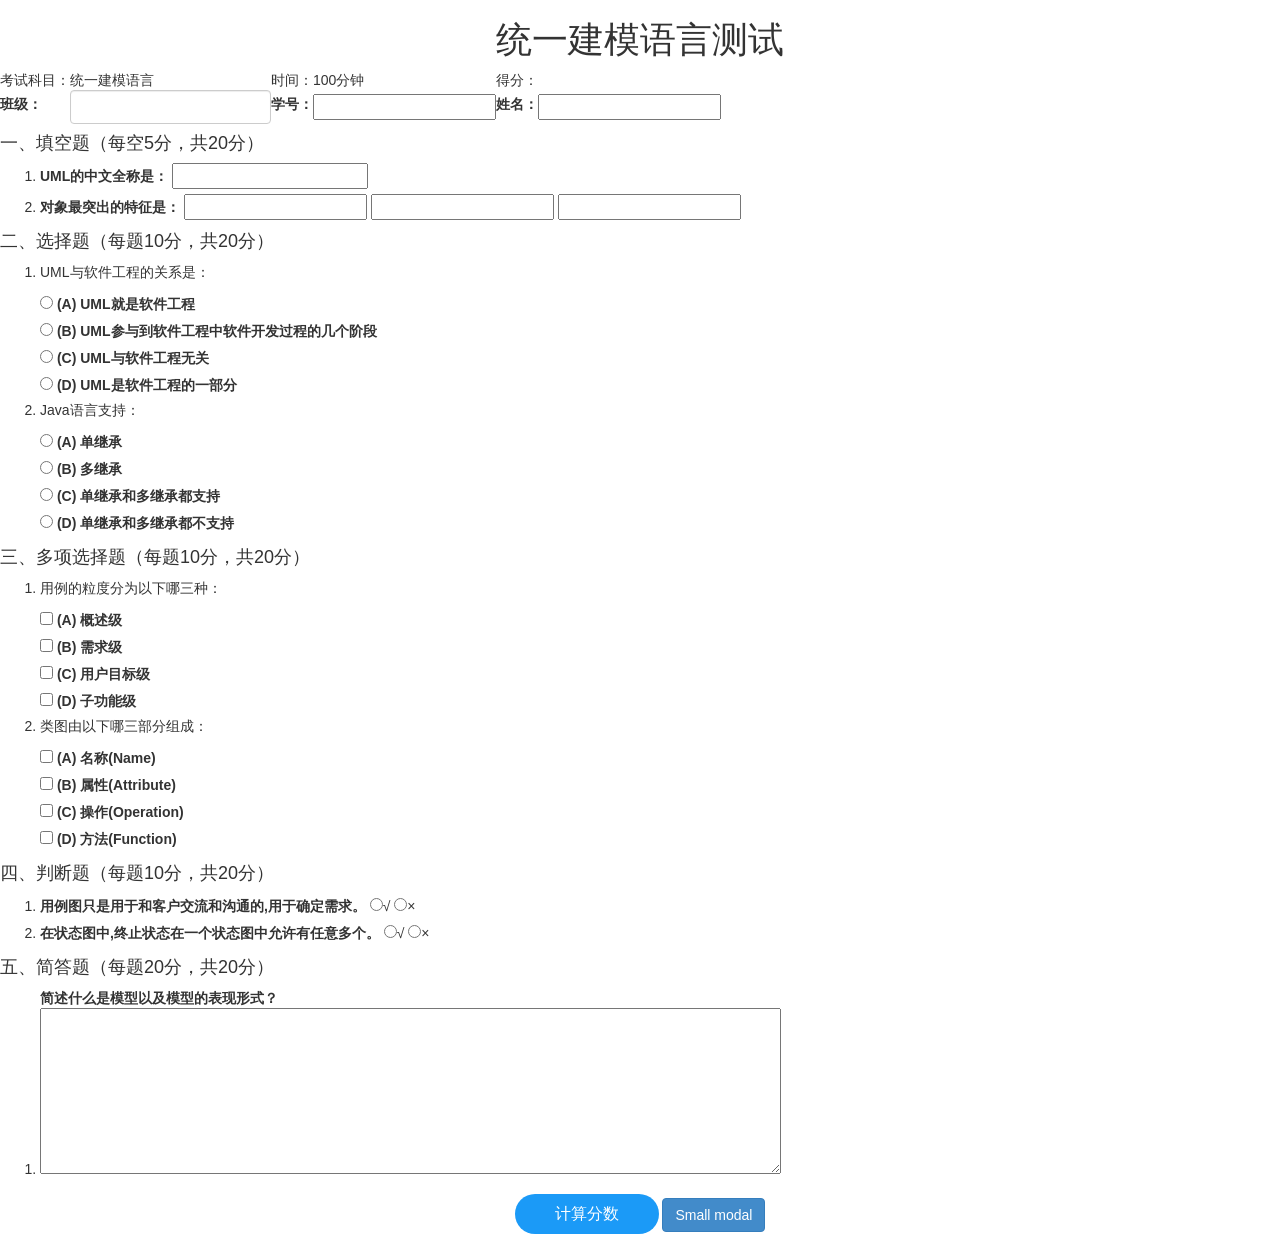
==== index.html @ acd31562 "use /js/model/ to refactor file" ====
<!DOCTYPE html>
<html lang="en">
<head>
  <meta charset="UTF-8">
  <title>UML建模测试</title>
  <script type="text/javascript" src="./dist/js/bootstrap.min.js"></script>
  <script type="text/javascript" src="./lib/lodash/lodash.js"></script>
  <script type="text/javascript" src="./js/model/topic.js"></script>
  <script type="text/javascript" src="./js/model/answer-factory.js"></script>
  <script type="text/javascript" src="./js/model/completion-topic.js"></script>
  <script type="text/javascript" src="./js/model/mcq-topic.js"></script>
  <script type="text/javascript" src="./js/model/radio-topic.js"></script>
  <script type="text/javascript" src="./js/main.js"></script>

  <link href="./dist/css/bootstrap.min.css" rel="stylesheet">
  <link href="button.css" rel="stylesheet">
</head>

<body>

  <div class="modal fade bs-example-modal-lg" tabindex="-1" role="dialog" aria-labelledby="myLargeModalLabel" aria-hidden="true">
    <div class="modal-dialog modal-lg">
      <div class="modal-content">
        ...
      </div>
    </div>
  </div>

  <form name="form" id="form" method="post" autocomplete="off">
    <header>
      <h1 class="text-center">统一建模语言测试</h1>
      <table>
        <tr>
          <td>考试科目：</td>
          <td>统一建模语言</td>
          <td>时间：</td>
          <td>100分钟</td>
          <td>得分：<span id="totalScore"></span></td>
          <td></td>
        </tr>
        <tr>
          <td><label for="student_class">班级：</label></td>
          <td><input class="form-control" type="text" id="student_class" name="student_class"></td>
          <td><label for="student_number">学号：</label></td>
          <td><input type="text" id="student_number" name="student_number"></td>
          <td><label for="student_name">姓名：</label></td>
          <td><input type="text" id="student_name" name="student_name"></td>
        </tr>
      </table>
    </header>

    <session>
      <header>
        <h4>一、填空题（每空5分，共20分）</h4>
      </header>
      <ol>
        <li>
          <label>
            UML的中文全称是：
            <input type="text" id="completion_1_0" name="completion_1_0">
          </label>
        </li>
        <li>
          <label for="completion_2_0">对象最突出的特征是：</label>
          <input type="text" id="completion_2_0" name="completion_2_0">
          <input type="text" id="completion_2_1" name="completion_2_1">
          <input type="text" id="completion_2_2" name="completion_2_2">
        </li>
      </ol>
    </session>

    <section>
      <header>
        <h4>二、选择题（每题10分，共20分）</h4>
      </header>
      <ol>
        <li>
          <p>UML与软件工程的关系是：</p>
          <label>
            <input type="radio" id="choice_1_0" name="choice_1" value="A">
            (A)&nbsp;UML就是软件工程
          </label><br>
          <label>
            <input type="radio" id="choice_1_1" name="choice_1" value="B">
            (B)&nbsp;UML参与到软件工程中软件开发过程的几个阶段
          </label><br>
          <label>
            <input type="radio" id="choice_1_2" name="choice_1" value="C">
            (C)&nbsp;UML与软件工程无关
          </label><br>
          <label>
            <input type="radio" id="choice_1_3" name="choice_1" value="D">
            (D)&nbsp;UML是软件工程的一部分
          </label>
        </li>
        <li>
          <p>Java语言支持：</p>
          <label>
            <input type="radio" id="choice_2_0" name="choice_2" value="A">
            (A)&nbsp;单继承
          </label><br>
          <label>
            <input type="radio" id="choice_2_1" name="choice_2" value="B">
            (B)&nbsp;多继承
          </label><br>
          <label>
            <input type="radio" id="choice_2_2" name="choice_2" value="C">
            (C)&nbsp;单继承和多继承都支持
          </label><br>
          <label>
            <input type="radio" id="choice_2_3" name="choice_2" value="D">
            (D)&nbsp;单继承和多继承都不支持
          </label>
        </li>
      </ol>
    </section>

    <section>
      <header>
        <h4>三、多项选择题（每题10分，共20分）</h4>
      </header>
      <ol>
        <li>
          <p>用例的粒度分为以下哪三种：</p>
          <label>
            <input type="checkbox" id="mcq_1_0" name="mcq_1" value="A">
            (A)&nbsp;概述级
          </label><br>
          <label>
            <input type="checkbox" id="mcq_1_1" name="mcq_1" value="B">
            (B)&nbsp;需求级
          </label><br>
          <label>
            <input type="checkbox" id="mcq_1_2" name="mcq_1" value="C">
            (C)&nbsp;用户目标级
          </label><br>
          <label>
            <input type="checkbox" id="mcq_1_3" name="mcq_1" value="D">
            (D)&nbsp;子功能级
          </label>
        </li>
        <li>
          <p>类图由以下哪三部分组成：</p>
          <label>
            <input type="checkbox" id="mcq_2_0" name="mcq_2" value="A">
            (A)&nbsp;名称(Name)
          </label><br>
          <label>
            <input type="checkbox" id="mcq_2_1" name="mcq_2" value="B">
            (B)&nbsp;属性(Attribute)
          </label><br>
          <label>
            <input type="checkbox" id="mcq_2_2" name="mcq_2" value="C">
            (C)&nbsp;操作(Operation)
          </label><br>
          <label>
            <input type="checkbox" id="mcq_2_3" name="mcq_2" value="D">
            (D)&nbsp;方法(Function)
          </label>
        </li>
      </ol>
    </section>

    <section>
      <header>
        <h4>四、判断题（每题10分，共20分）</h4>
      </header>
      <ol>
        <li>
          <label>
            用例图只是用于和客户交流和沟通的,用于确定需求。
          </label>
          <input type="radio" id="true_false_1_0" name="true_false_1" value="V">√
          <input type="radio" id="true_false_1_1" name="true_false_1" value="X">×
        </li>
        <li>
          <label>
            在状态图中,终止状态在一个状态图中允许有任意多个。
          </label>
          <input type="radio" id="true_false_2_0" name="true_false_2" value="V">√
          <input type="radio" id="true_false_2_1" name="true_false_2" value="X">×
        </li>
      </ol>
    </section>

    <section>
      <header>
        <h4>五、简答题（每题20分，共20分）</h4>
      </header>
      <ol>
        <li>
          <label>
            简述什么是模型以及模型的表现形式？<br>
            <textarea id="short_answer_1_0" name="short_answer_1" rows="8" cols="80"></textarea>
          </label>
        </li>
      </ol>
    </section>

    <footer class="text-center">
        <input class="button button-pill button-primary" data-toggle="modal" data-target=".bs-example-modal-sm" type="submit" value="计算分数" onclick="return printScore();">

        <button type="button" class="btn btn-primary" data-toggle="modal" data-target=".bs-example-modal-sm">Small modal</button>

        <div class="modal fade bs-example-modal-sm" tabindex="-1" role="dialog" aria-labelledby="mySmallModalLabel" aria-hidden="true">
          <div class="modal-dialog modal-sm">
            <div class="modal-content">
              ...
            </div>
          </div>
        </div>

    </footer>
  </form>
</body>
</html>
---- button.css ----
.button {
  color: #666;
  background-color: #EEE;
  border-color: #EEE;
  font-weight: 300;
  font-size: 16px;
  font-family: "Helvetica Neue Light", "Helvetica Neue", Helvetica, Arial, "Lucida Grande", sans-serif;
  text-decoration: none;
  text-align: center;
  line-height: 40px;
  height: 40px;
  padding: 0 40px;
  margin: 0;
  display: inline-block;
  appearance: none;
  cursor: pointer;
  border: none;
  -webkit-box-sizing: border-box;
  -moz-box-sizing: border-box;
  box-sizing: border-box;
  -webkit-transition-property: all;
  transition-property: all;
  -webkit-transition-duration: .3s;
  transition-duration: .3s;}

.button-pill {
  border-radius: 200px; }

.button-primary,
.button-primary-flat {
  background-color: #1B9AF7;
  border-color: #1B9AF7;
  color: #FFF; }
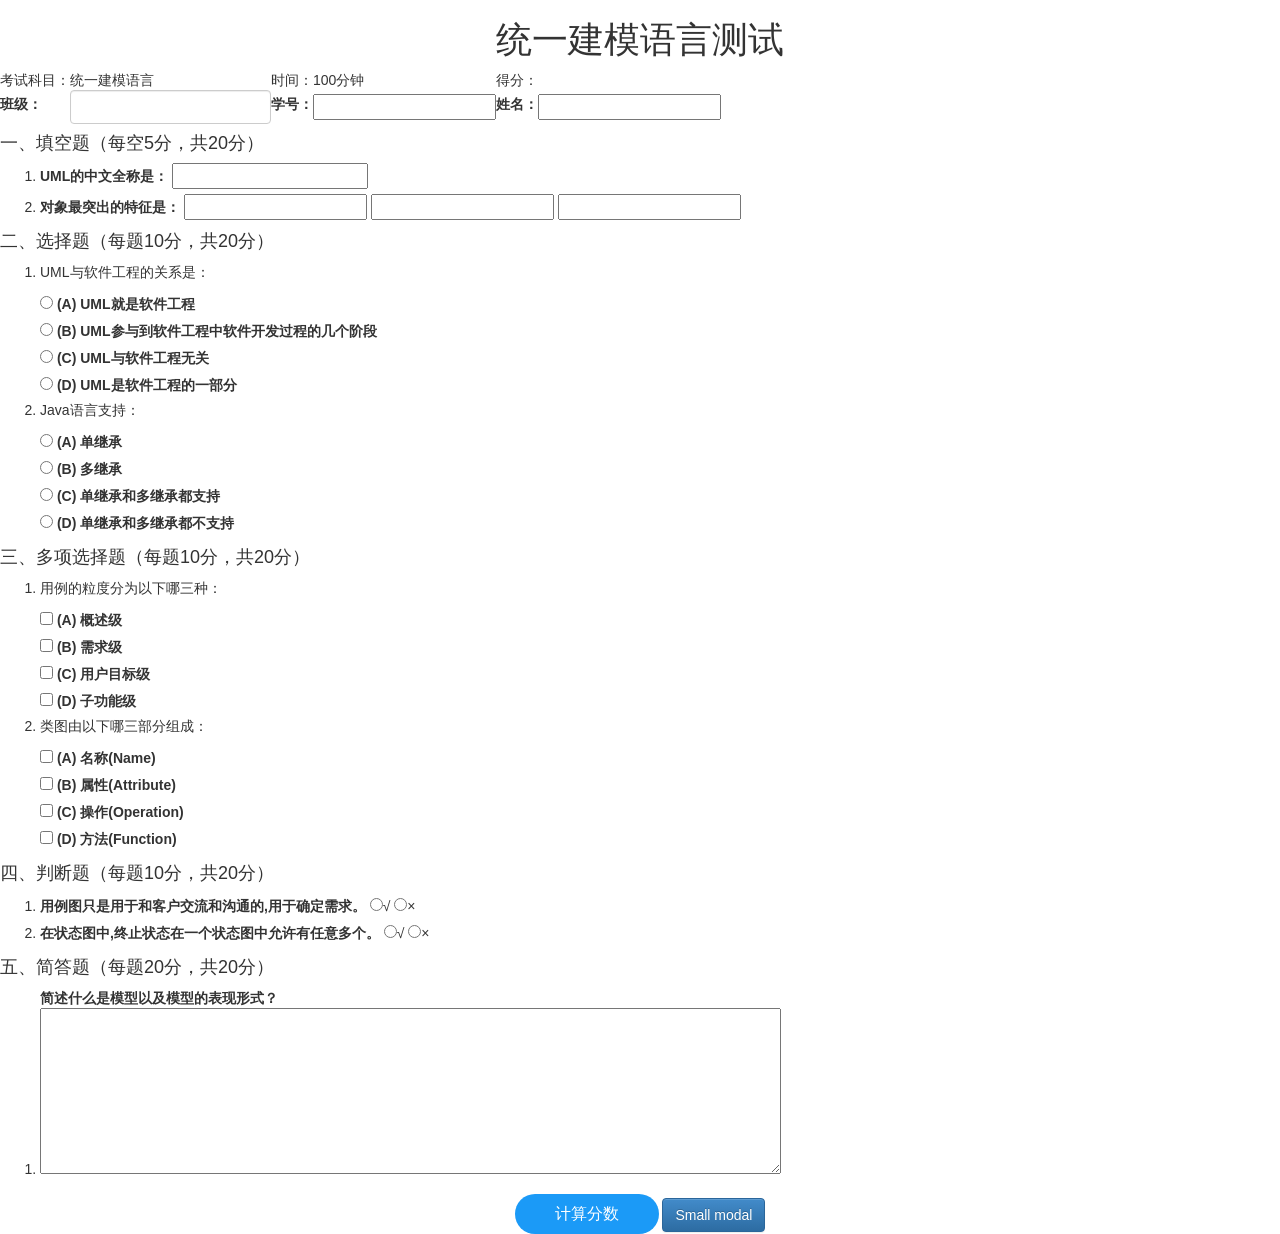
==== commit 02d0b477: "rename bootstrap from dist" ====
--- a/index.html
+++ b/index.html
@@ -3,7 +3,7 @@
 <head>
   <meta charset="UTF-8">
   <title>UML建模测试</title>
-  <script type="text/javascript" src="./dist/js/bootstrap.min.js"></script>
+  <script type="text/javascript" src="./lib/bootstrap/js/bootstrap.min.js"></script>
   <script type="text/javascript" src="./lib/lodash/lodash.js"></script>
   <script type="text/javascript" src="./js/model/topic.js"></script>
   <script type="text/javascript" src="./js/model/answer-factory.js"></script>
@@ -12,7 +12,8 @@
   <script type="text/javascript" src="./js/model/radio-topic.js"></script>
   <script type="text/javascript" src="./js/main.js"></script>
 
-  <link href="./dist/css/bootstrap.min.css" rel="stylesheet">
+  <link href="./lib/bootstrap/css/bootstrap.min.css" rel="stylesheet">
+  <link href="./lib/bootstrap/css/bootstrap-theme.min.css" rel="stylesheet">
   <link href="button.css" rel="stylesheet">
 </head>
 
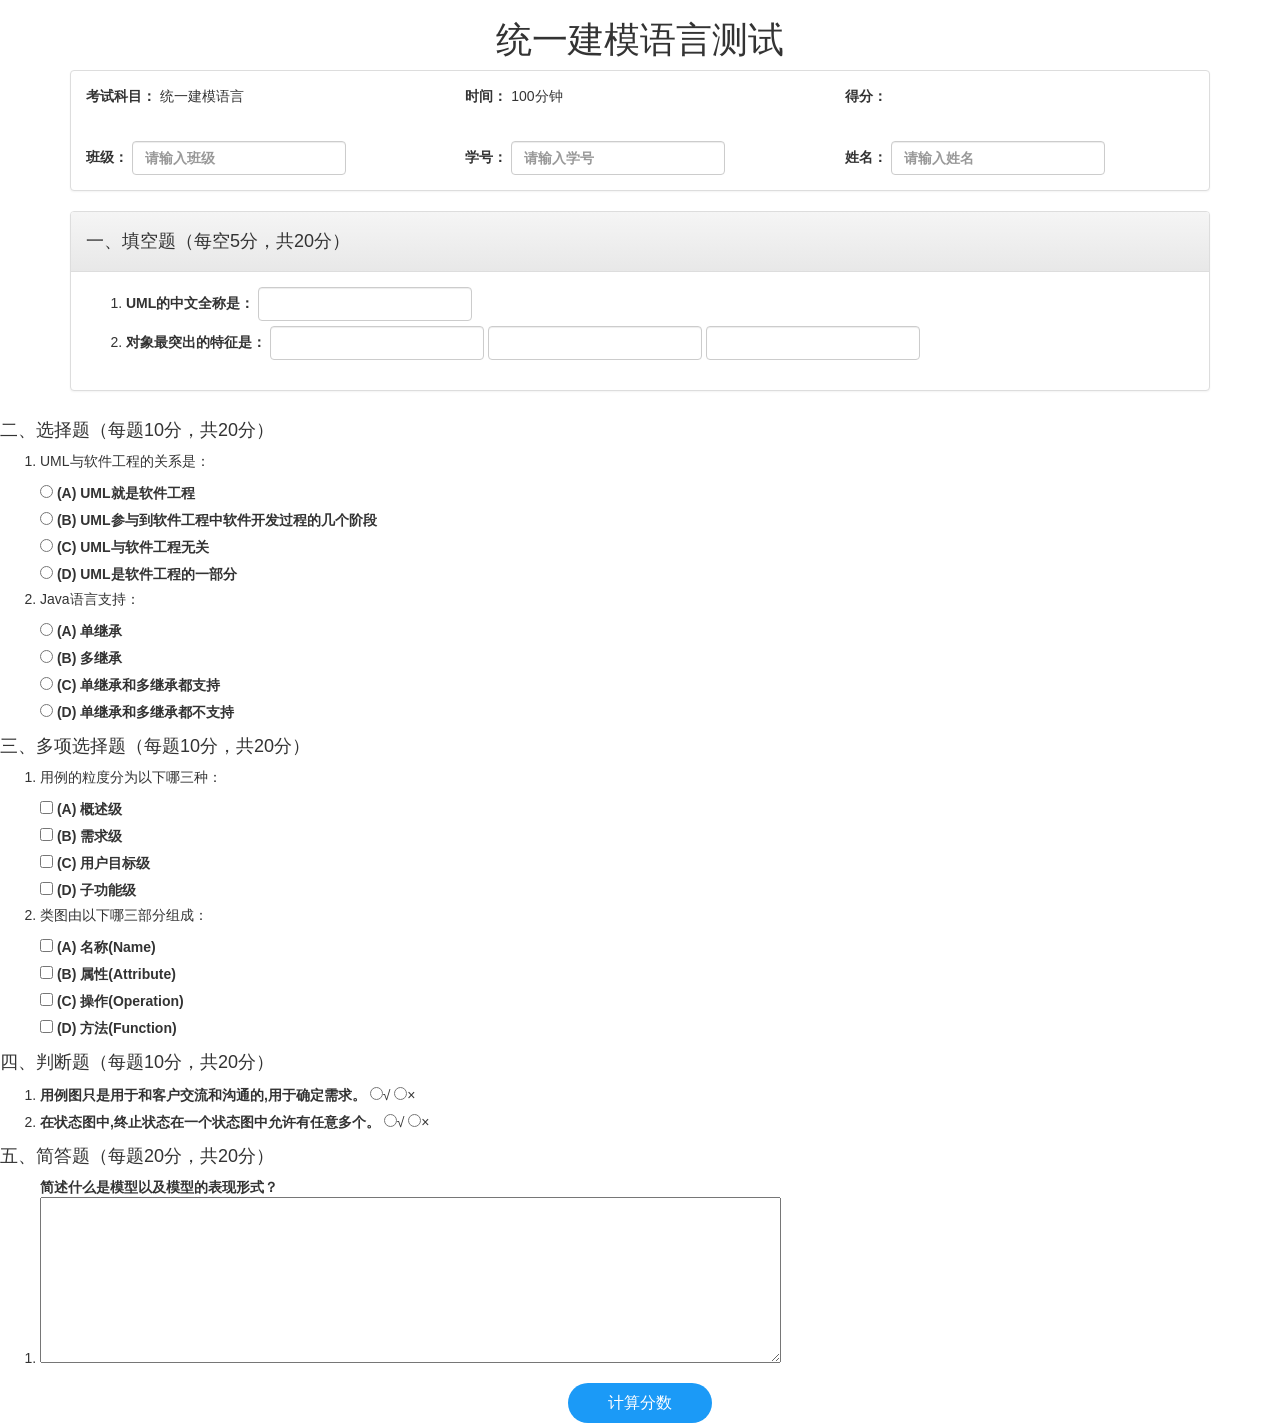
==== commit 7600b193: "use span to format code" ====
--- a/index.html
+++ b/index.html
@@ -1,5 +1,5 @@
 <!DOCTYPE html>
-<html lang="en">
+<html lang="zh-CN">
 <head>
   <meta charset="UTF-8">
   <title>UML建模测试</title>
@@ -12,63 +12,94 @@
   <script type="text/javascript" src="./js/model/radio-topic.js"></script>
   <script type="text/javascript" src="./js/main.js"></script>
 
-  <link href="./lib/bootstrap/css/bootstrap.min.css" rel="stylesheet">
+  <link href="./lib/bootstrap/css/bootstrap.css" rel="stylesheet">
   <link href="./lib/bootstrap/css/bootstrap-theme.min.css" rel="stylesheet">
-  <link href="button.css" rel="stylesheet">
+  <link href="./css/button.css" rel="stylesheet">
 </head>
 
 <body>
 
-  <div class="modal fade bs-example-modal-lg" tabindex="-1" role="dialog" aria-labelledby="myLargeModalLabel" aria-hidden="true">
-    <div class="modal-dialog modal-lg">
-      <div class="modal-content">
-        ...
+
+  <form name="form" id="form" method="post" autocomplete="off">
+    <div class="container">
+      <div class="row text-center">
+          <h1>统一建模语言测试</h1>
+      </div>
+
+      <div class="panel panel-default">
+        <div class="panel-body">
+          <div class="row">
+            <div class="col-md-4">
+              <label class="control-label">
+                考试科目：
+              </label>
+              统一建模语言
+            </div>
+            <div class="col-md-4">
+              <label class="control-label">
+                时间：
+              </label>
+              100分钟
+            </div>
+            <div id="totalScore_formGroup" class="col-md-4">
+              <label class="control-label">
+                得分：
+              </label>
+              <span id="totalScore" class="text-danger"></span>
+            </div>
+          </div>
+        </div>
+
+        <div class="panel-body">
+          <div class="row form-inline">
+
+            <div class="col-md-4">
+              <label class="control-label">
+                班级：
+              <input class="form-control" placeholder="请输入班级" type="text" id="student_class" name="student_class">
+              </label>
+            </div>
+            <div class="col-md-4">
+              <label class="control-label">
+                学号：
+              <input class="form-control" placeholder="请输入学号" type="text" id="student_number" name="student_number">
+              </label>
+            </div>
+            <div class="col-md-4">
+              <label class="control-label">
+                姓名：
+              <input class="form-control" placeholder="请输入姓名" type="text" id="student_name" name="student_name">
+              </label>
+            </div>
+          </div>
+        </div>
+      </div>
+
+    <div class="panel panel-default">
+      <div class="panel-heading">
+        <h4>一、填空题（每空5分，共20分）
+        </h4>
+      </div>
+      <div class="panel-body form-inline">
+        <ol>
+          <li>
+            <label>
+              UML的中文全称是：
+              <input class="form-control" type="text" id="completion_1_0" name="completion_1_0">
+            </label>
+          </li>
+          <li>
+            <label for="completion_2_0">对象最突出的特征是：
+            <input class="form-control" type="text" id="completion_2_0" name="completion_2_0">
+            <input class="form-control" type="text" id="completion_2_1" name="completion_2_1">
+            <input class="form-control" type="text" id="completion_2_2" name="completion_2_2">
+            </label>
+          </li>
+        </ol>
       </div>
     </div>
+
   </div>
-
-  <form name="form" id="form" method="post" autocomplete="off">
-    <header>
-      <h1 class="text-center">统一建模语言测试</h1>
-      <table>
-        <tr>
-          <td>考试科目：</td>
-          <td>统一建模语言</td>
-          <td>时间：</td>
-          <td>100分钟</td>
-          <td>得分：<span id="totalScore"></span></td>
-          <td></td>
-        </tr>
-        <tr>
-          <td><label for="student_class">班级：</label></td>
-          <td><input class="form-control" type="text" id="student_class" name="student_class"></td>
-          <td><label for="student_number">学号：</label></td>
-          <td><input type="text" id="student_number" name="student_number"></td>
-          <td><label for="student_name">姓名：</label></td>
-          <td><input type="text" id="student_name" name="student_name"></td>
-        </tr>
-      </table>
-    </header>
-
-    <session>
-      <header>
-        <h4>一、填空题（每空5分，共20分）</h4>
-      </header>
-      <ol>
-        <li>
-          <label>
-            UML的中文全称是：
-            <input type="text" id="completion_1_0" name="completion_1_0">
-          </label>
-        </li>
-        <li>
-          <label for="completion_2_0">对象最突出的特征是：</label>
-          <input type="text" id="completion_2_0" name="completion_2_0">
-          <input type="text" id="completion_2_1" name="completion_2_1">
-          <input type="text" id="completion_2_2" name="completion_2_2">
-        </li>
-      </ol>
-    </session>
 
     <section>
       <header>
@@ -199,18 +230,7 @@
     </section>
 
     <footer class="text-center">
-        <input class="button button-pill button-primary" data-toggle="modal" data-target=".bs-example-modal-sm" type="submit" value="计算分数" onclick="return printScore();">
-
-        <button type="button" class="btn btn-primary" data-toggle="modal" data-target=".bs-example-modal-sm">Small modal</button>
-
-        <div class="modal fade bs-example-modal-sm" tabindex="-1" role="dialog" aria-labelledby="mySmallModalLabel" aria-hidden="true">
-          <div class="modal-dialog modal-sm">
-            <div class="modal-content">
-              ...
-            </div>
-          </div>
-        </div>
-
+        <input class="button button-pill button-primary" type="submit" value="计算分数" onclick="return printScore();">
     </footer>
   </form>
 </body>
--- a/css/button.css
+++ b/css/button.css
@@ -0,0 +1,33 @@
+.button {
+  color: #666;
+  background-color: #EEE;
+  border-color: #EEE;
+  font-weight: 300;
+  font-size: 16px;
+  font-family: "Helvetica Neue Light", "Helvetica Neue", Helvetica, Arial, "Lucida Grande", sans-serif;
+  text-decoration: none;
+  text-align: center;
+  line-height: 40px;
+  height: 40px;
+  padding: 0 40px;
+  margin: 0;
+  display: inline-block;
+  appearance: none;
+  cursor: pointer;
+  border: none;
+  -webkit-box-sizing: border-box;
+  -moz-box-sizing: border-box;
+  box-sizing: border-box;
+  -webkit-transition-property: all;
+  transition-property: all;
+  -webkit-transition-duration: .3s;
+  transition-duration: .3s;}
+
+.button-pill {
+  border-radius: 200px; }
+
+.button-primary,
+.button-primary-flat {
+  background-color: #1B9AF7;
+  border-color: #1B9AF7;
+  color: #FFF; }
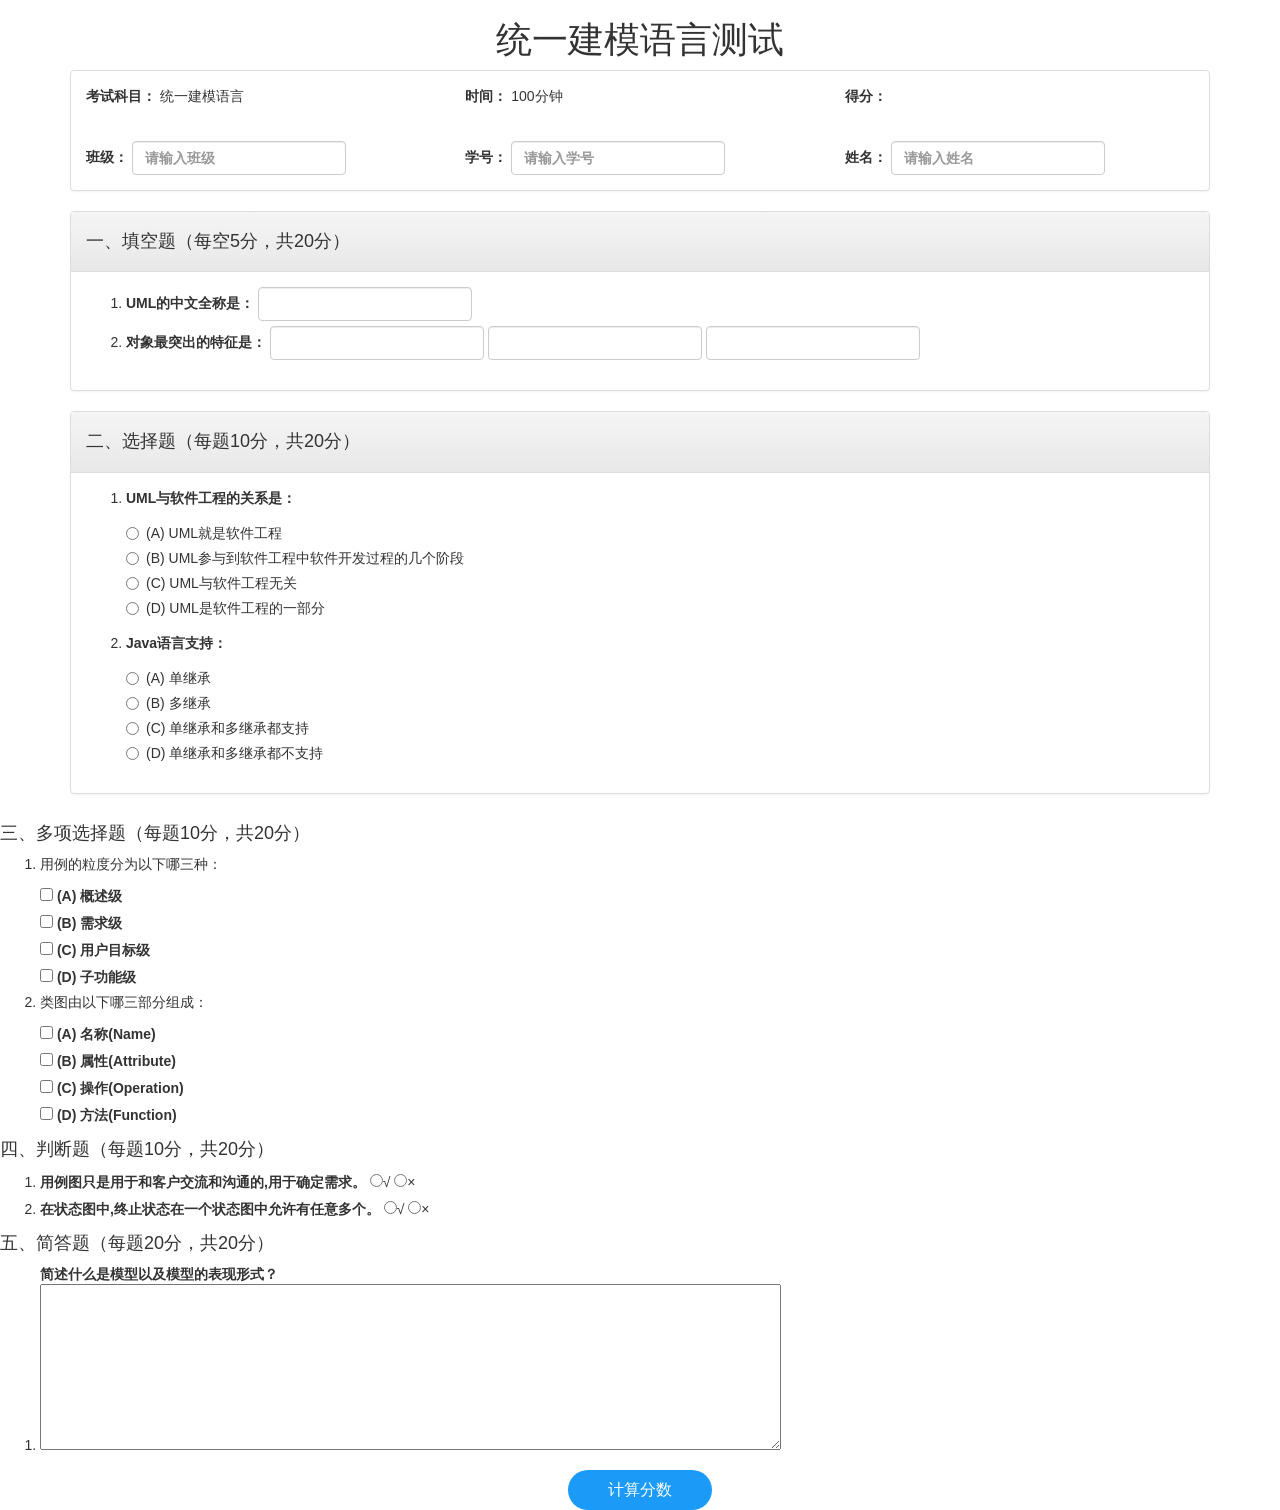
==== commit e5383914: "use BootStrapt rewrite radio question" ====
--- a/index.html
+++ b/index.html
@@ -99,9 +99,79 @@
       </div>
     </div>
 
-  </div>
-
-    <section>
+    <div class="panel panel-default">
+      <div class="panel-heading">
+        <h4>二、选择题（每题10分，共20分）</h4>
+      </div>
+      <div class="panel-body">
+        <ol>
+          <li>
+            <div class="form-group">
+              <label class="control-label">
+                UML与软件工程的关系是：
+              </label>
+              <div class="radio">
+                <label>
+                  <input type="radio" id="choice_1_0" name="choice_1" value="A">
+                  (A)&nbsp;UML就是软件工程
+                </label>
+              </div>
+              <div class="radio">
+                <label>
+                  <input type="radio" id="choice_1_1" name="choice_1" value="B">
+                  (B)&nbsp;UML参与到软件工程中软件开发过程的几个阶段
+                </label>
+                </div>
+                <div class="radio">
+                <label>
+                    <input type="radio" id="choice_1_2" name="choice_1" value="C">
+                    (C)&nbsp;UML与软件工程无关
+                </label>
+                </div>
+                <div class="radio">
+                  <label>
+                    <input type="radio" id="choice_1_3" name="choice_1" value="D">
+                    (D)&nbsp;UML是软件工程的一部分
+                  </label>
+                </div>
+              </div>
+            </li>
+            <li>
+              <div class="form-group">
+                <label class="control-label">
+                  Java语言支持：
+                </label>
+                <div class="radio">
+                  <label>
+                    <input type="radio" id="choice_2_0" name="choice_2" value="A">
+                    (A)&nbsp;单继承
+                  </label>
+                </div>
+                <div class="radio">
+                  <label>
+                    <input type="radio" id="choice_2_1" name="choice_2" value="B">
+                    (B)&nbsp;多继承
+                  </label>
+                </div>
+                <div class="radio">
+                  <label>
+                    <input type="radio" id="choice_2_2" name="choice_2" value="C">
+                    (C)&nbsp;单继承和多继承都支持
+                  </label>
+                </div>
+                <div class="radio">
+                  <label>
+                    <input type="radio" id="choice_2_3" name="choice_2" value="D">
+                    (D)&nbsp;单继承和多继承都不支持
+                  </label>
+                </div>
+              </div>
+            </li>
+          </ol>
+        </div>
+      </div>
+    </div>
+    <!-- <section>
       <header>
         <h4>二、选择题（每题10分，共20分）</h4>
       </header>
@@ -145,7 +215,7 @@
           </label>
         </li>
       </ol>
-    </section>
+    </section> -->
 
     <section>
       <header>
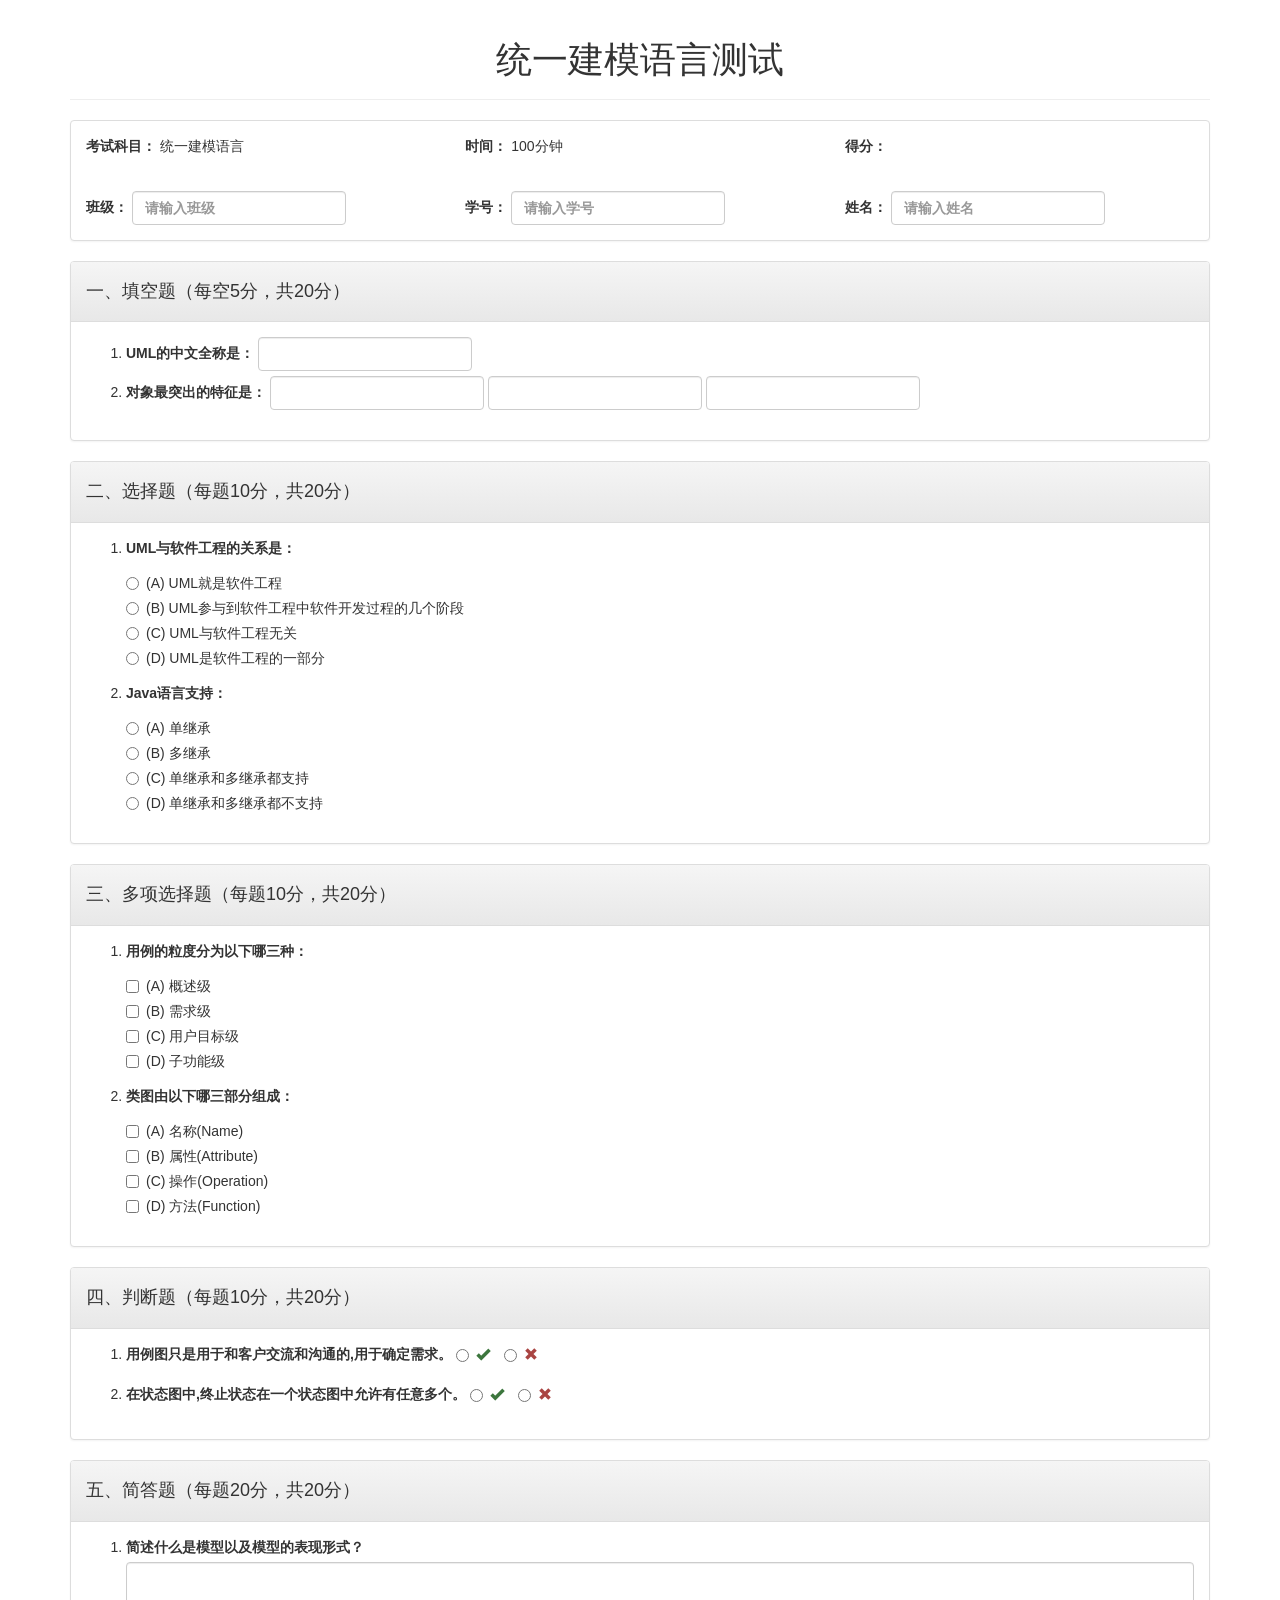
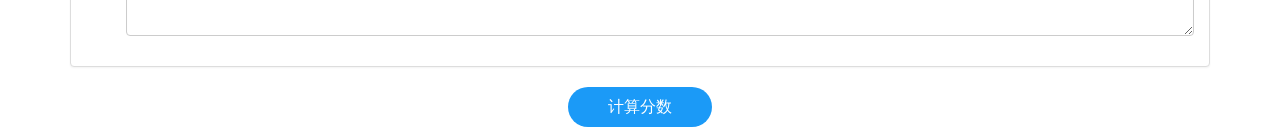
==== commit cd9d1c7d: "use BootStrapt rewrite true-false & footer" ====
--- a/index.html
+++ b/index.html
@@ -19,10 +19,9 @@
 
 <body>
 
-
   <form name="form" id="form" method="post" autocomplete="off">
     <div class="container">
-      <div class="row text-center">
+      <div class="page-header text-center">
           <h1>统一建模语言测试</h1>
       </div>
 
@@ -170,138 +169,144 @@
           </ol>
         </div>
       </div>
+
+      <div class="panel panel-default">
+        <div class="panel-heading">
+          <h4>三、多项选择题（每题10分，共20分）</h4>
+        </div>
+        <div class="panel-body">
+          <ol>
+            <li>
+              <div class="form-group">
+                <label class="control-label">
+                  用例的粒度分为以下哪三种：
+                </label>
+
+                <div class="checkbox">
+                  <label>
+                    <input type="checkbox" id="mcq_1_0" name="mcq_1" value="A">
+                    (A)&nbsp;概述级
+                  </label>
+                </div>
+                <div class="checkbox">
+                  <label>
+                    <input type="checkbox" id="mcq_1_1" name="mcq_1" value="B">
+                    (B)&nbsp;需求级
+                  </label>
+                </div>
+                <div class="checkbox">
+                  <label>
+                    <input type="checkbox" id="mcq_1_2" name="mcq_1" value="C">
+                    (C)&nbsp;用户目标级
+                  </label>
+                </div>
+                <div class="checkbox">
+                  <label>
+                    <input type="checkbox" id="mcq_1_3" name="mcq_1" value="D">
+                    (D)&nbsp;子功能级
+                  </label>
+                </div>
+              </div>
+            </li>
+            <li>
+              <div class="form-group">
+                <label class="control-label">
+                  类图由以下哪三部分组成：
+                </label>
+
+                <div class="checkbox">
+                  <label>
+                    <input type="checkbox" id="mcq_2_0" name="mcq_2" value="A">
+                    (A)&nbsp;名称(Name)
+                  </label>
+                </div>
+                <div class="checkbox">
+                  <label>
+                    <input type="checkbox" id="mcq_2_1" name="mcq_2" value="B">
+                    (B)&nbsp;属性(Attribute)
+                  </label>
+                </div>
+                <div class="checkbox">
+                  <label>
+                    <input type="checkbox" id="mcq_2_2" name="mcq_2" value="C">
+                    (C)&nbsp;操作(Operation)
+                  </label>
+                </div>
+                <div class="checkbox">
+                  <label>
+                    <input type="checkbox" id="mcq_2_3" name="mcq_2" value="D">
+                    (D)&nbsp;方法(Function)
+                  </label>
+                </div>
+              </div>
+            </li>
+          </ol>
+        </div>
+      </div>
+
+      <div class="panel panel-default">
+        <div class="panel-heading">
+          <h4>四、判断题（每题10分，共20分）</h4>
+        </div>
+        <div class="panel-body">
+          <ol>
+            <li>
+              <div class="form-group">
+                <label class="control-label">
+                  用例图只是用于和客户交流和沟通的,用于确定需求。
+                </label>
+                <label class="radio-inline">
+                  <input type="radio" id="true_false_1_0" name="true_false_1" value="V">
+                  <span class="glyphicon glyphicon-ok text-success"></span>
+                </label>
+                <label class="radio-inline">
+                  <input type="radio" id="true_false_1_1" name="true_false_1" value="X">
+                  <span class="glyphicon glyphicon-remove text-danger"></span>
+                </label>
+              </div>
+            </li>
+            <li>
+              <div class="form-group">
+                <label class="control-label">
+                  在状态图中,终止状态在一个状态图中允许有任意多个。
+                </label>
+                <label class="radio-inline">
+                  <input type="radio" id="true_false_2_0" name="true_false_2" value="V">
+                  <span class="glyphicon glyphicon-ok text-success"></span>
+                </label>
+                <label class="radio-inline">
+                  <input type="radio" id="true_false_2_1" name="true_false_2" value="X">
+                  <span class="glyphicon glyphicon-remove text-danger"></span>
+                </label>
+              </div>
+            </li>
+          </ol>
+        </div>
+      </div>
+
+      <div class="panel panel-default">
+        <div class="panel-heading">
+          <h4>五、简答题（每题20分，共20分）</h4>
+        </div>
+        <div class="panel-body">
+          <ol>
+            <li>
+              <div class="form-group">
+                <label class="control-label">
+                  简述什么是模型以及模型的表现形式？
+                </label>
+                <textarea id="short_answer_1_0" name="short_answer_1" class="form-control" rows="3">
+                </textarea>
+              </div>
+            </li>
+          </ol>
+        </div>
+      </div>
+
+      <div class="page-footer text-center">
+        <input class="button button-pill button-primary" type="submit" value="计算分数" onclick="return printScore();">
+      </div>
     </div>
-    <!-- <section>
-      <header>
-        <h4>二、选择题（每题10分，共20分）</h4>
-      </header>
-      <ol>
-        <li>
-          <p>UML与软件工程的关系是：</p>
-          <label>
-            <input type="radio" id="choice_1_0" name="choice_1" value="A">
-            (A)&nbsp;UML就是软件工程
-          </label><br>
-          <label>
-            <input type="radio" id="choice_1_1" name="choice_1" value="B">
-            (B)&nbsp;UML参与到软件工程中软件开发过程的几个阶段
-          </label><br>
-          <label>
-            <input type="radio" id="choice_1_2" name="choice_1" value="C">
-            (C)&nbsp;UML与软件工程无关
-          </label><br>
-          <label>
-            <input type="radio" id="choice_1_3" name="choice_1" value="D">
-            (D)&nbsp;UML是软件工程的一部分
-          </label>
-        </li>
-        <li>
-          <p>Java语言支持：</p>
-          <label>
-            <input type="radio" id="choice_2_0" name="choice_2" value="A">
-            (A)&nbsp;单继承
-          </label><br>
-          <label>
-            <input type="radio" id="choice_2_1" name="choice_2" value="B">
-            (B)&nbsp;多继承
-          </label><br>
-          <label>
-            <input type="radio" id="choice_2_2" name="choice_2" value="C">
-            (C)&nbsp;单继承和多继承都支持
-          </label><br>
-          <label>
-            <input type="radio" id="choice_2_3" name="choice_2" value="D">
-            (D)&nbsp;单继承和多继承都不支持
-          </label>
-        </li>
-      </ol>
-    </section> -->
-
-    <section>
-      <header>
-        <h4>三、多项选择题（每题10分，共20分）</h4>
-      </header>
-      <ol>
-        <li>
-          <p>用例的粒度分为以下哪三种：</p>
-          <label>
-            <input type="checkbox" id="mcq_1_0" name="mcq_1" value="A">
-            (A)&nbsp;概述级
-          </label><br>
-          <label>
-            <input type="checkbox" id="mcq_1_1" name="mcq_1" value="B">
-            (B)&nbsp;需求级
-          </label><br>
-          <label>
-            <input type="checkbox" id="mcq_1_2" name="mcq_1" value="C">
-            (C)&nbsp;用户目标级
-          </label><br>
-          <label>
-            <input type="checkbox" id="mcq_1_3" name="mcq_1" value="D">
-            (D)&nbsp;子功能级
-          </label>
-        </li>
-        <li>
-          <p>类图由以下哪三部分组成：</p>
-          <label>
-            <input type="checkbox" id="mcq_2_0" name="mcq_2" value="A">
-            (A)&nbsp;名称(Name)
-          </label><br>
-          <label>
-            <input type="checkbox" id="mcq_2_1" name="mcq_2" value="B">
-            (B)&nbsp;属性(Attribute)
-          </label><br>
-          <label>
-            <input type="checkbox" id="mcq_2_2" name="mcq_2" value="C">
-            (C)&nbsp;操作(Operation)
-          </label><br>
-          <label>
-            <input type="checkbox" id="mcq_2_3" name="mcq_2" value="D">
-            (D)&nbsp;方法(Function)
-          </label>
-        </li>
-      </ol>
-    </section>
-
-    <section>
-      <header>
-        <h4>四、判断题（每题10分，共20分）</h4>
-      </header>
-      <ol>
-        <li>
-          <label>
-            用例图只是用于和客户交流和沟通的,用于确定需求。
-          </label>
-          <input type="radio" id="true_false_1_0" name="true_false_1" value="V">√
-          <input type="radio" id="true_false_1_1" name="true_false_1" value="X">×
-        </li>
-        <li>
-          <label>
-            在状态图中,终止状态在一个状态图中允许有任意多个。
-          </label>
-          <input type="radio" id="true_false_2_0" name="true_false_2" value="V">√
-          <input type="radio" id="true_false_2_1" name="true_false_2" value="X">×
-        </li>
-      </ol>
-    </section>
-
-    <section>
-      <header>
-        <h4>五、简答题（每题20分，共20分）</h4>
-      </header>
-      <ol>
-        <li>
-          <label>
-            简述什么是模型以及模型的表现形式？<br>
-            <textarea id="short_answer_1_0" name="short_answer_1" rows="8" cols="80"></textarea>
-          </label>
-        </li>
-      </ol>
-    </section>
-
-    <footer class="text-center">
-        <input class="button button-pill button-primary" type="submit" value="计算分数" onclick="return printScore();">
-    </footer>
   </form>
 </body>
 </html>
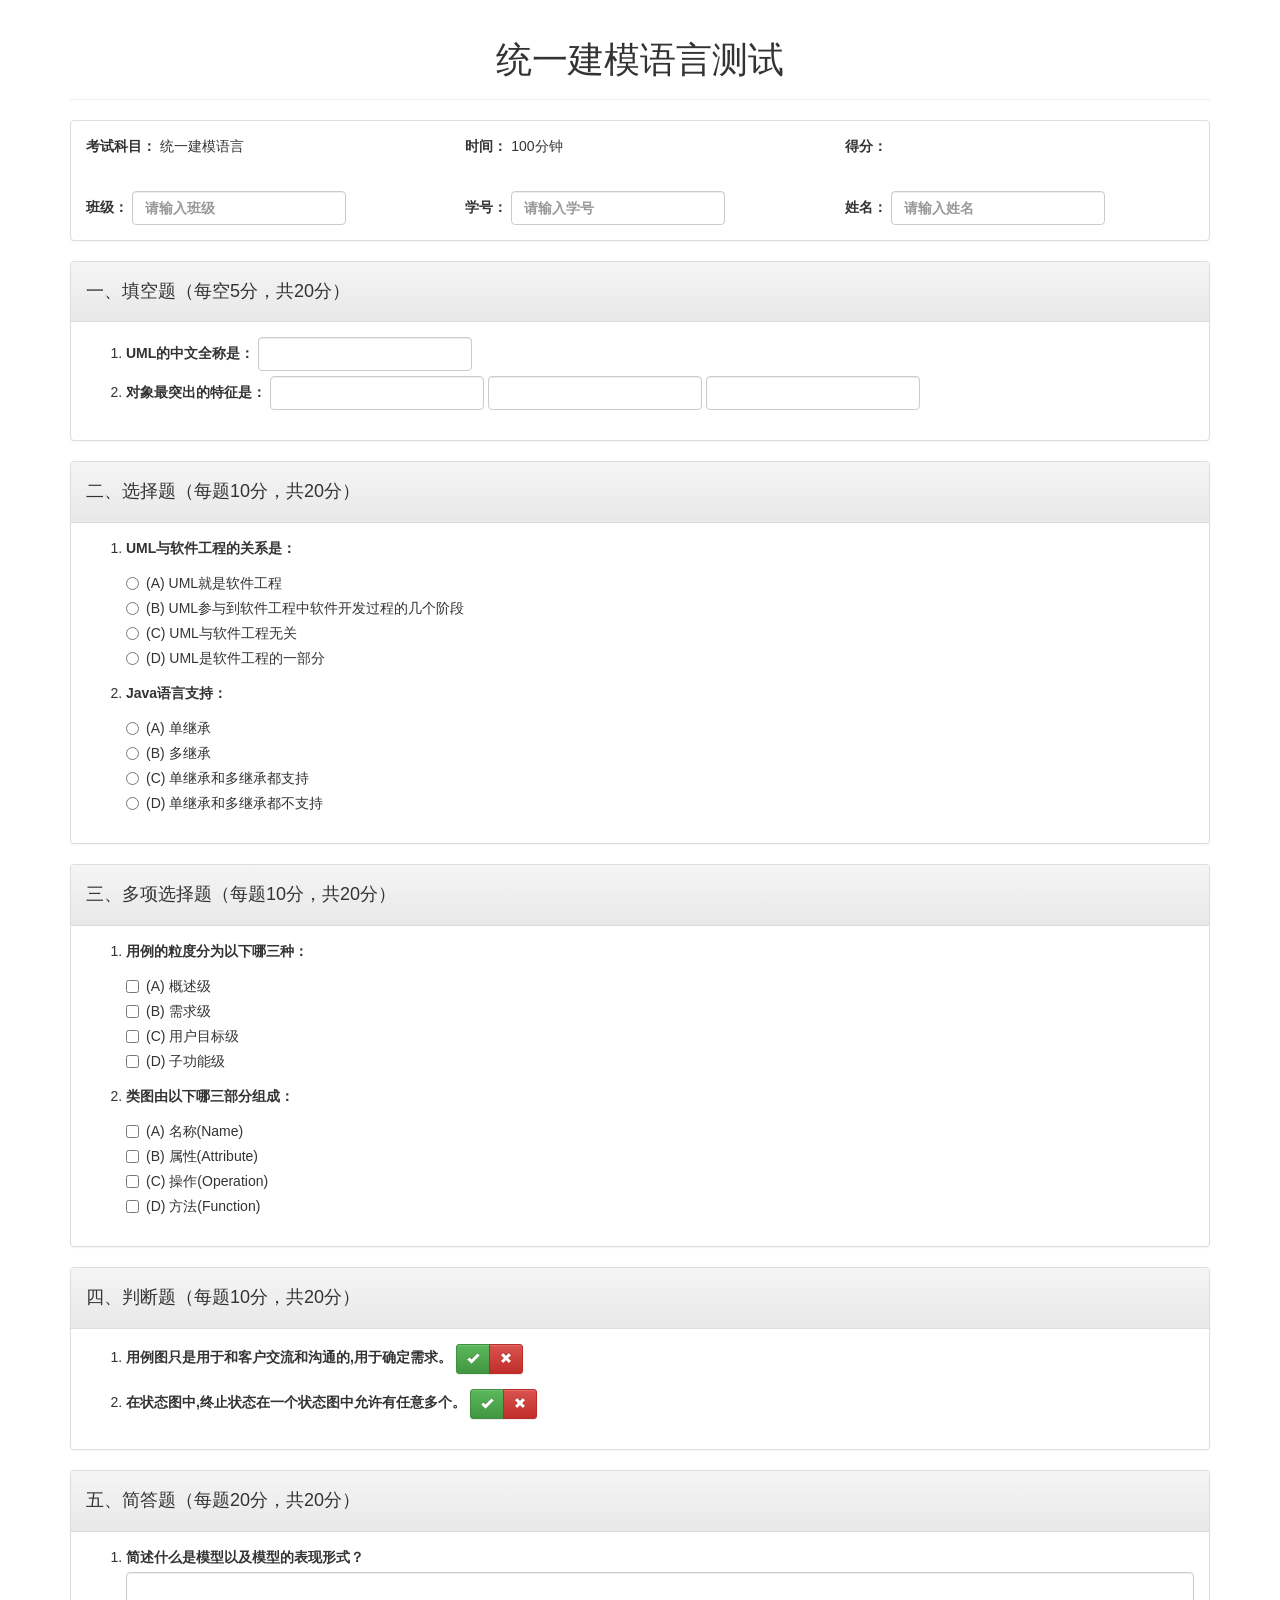
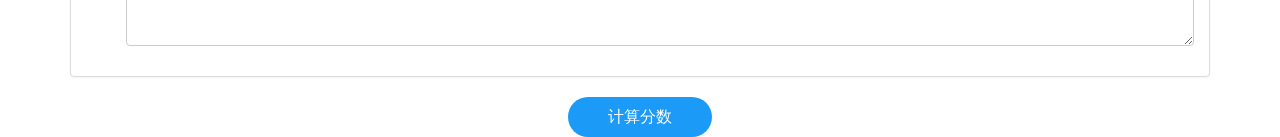
==== commit 1d53a2ad: "use button edit trueOrFalse" ====
--- a/index.html
+++ b/index.html
@@ -3,7 +3,9 @@
 <head>
   <meta charset="UTF-8">
   <title>UML建模测试</title>
-  <script type="text/javascript" src="./lib/bootstrap/js/bootstrap.min.js"></script>
+
+  <script type="text/javascript" src="lib/jquery-2.1.1/jquery-2.1.1.js"></script>
+  <script type="text/javascript" src="lib/bootstrap/js/bootstrap.js"></script>
   <script type="text/javascript" src="./lib/lodash/lodash.js"></script>
   <script type="text/javascript" src="./js/model/topic.js"></script>
   <script type="text/javascript" src="./js/model/answer-factory.js"></script>
@@ -52,19 +54,19 @@
         <div class="panel-body">
           <div class="row form-inline">
 
-            <div class="col-md-4">
+            <div id="student_class_formGroup" class="form-group col-md-4">
               <label class="control-label">
                 班级：
               <input class="form-control" placeholder="请输入班级" type="text" id="student_class" name="student_class">
               </label>
             </div>
-            <div class="col-md-4">
+            <div id="student_number_formGroup" class="form-group col-md-4">
               <label class="control-label">
                 学号：
               <input class="form-control" placeholder="请输入学号" type="text" id="student_number" name="student_number">
               </label>
             </div>
-            <div class="col-md-4">
+            <div id="student_name_formGroup" class="form-group col-md-4">
               <label class="control-label">
                 姓名：
               <input class="form-control" placeholder="请输入姓名" type="text" id="student_name" name="student_name">
@@ -255,14 +257,16 @@
                 <label class="control-label">
                   用例图只是用于和客户交流和沟通的,用于确定需求。
                 </label>
-                <label class="radio-inline">
-                  <input type="radio" id="true_false_1_0" name="true_false_1" value="V">
-                  <span class="glyphicon glyphicon-ok text-success"></span>
-                </label>
-                <label class="radio-inline">
-                  <input type="radio" id="true_false_1_1" name="true_false_1" value="X">
-                  <span class="glyphicon glyphicon-remove text-danger"></span>
-                </label>
+                <div class="btn-group" data-toggle="buttons" data-toggle="buttons">
+                  <label class="radio-inline btn btn-success btn-sm">
+                    <input type="radio" id="true_false_1_0" name="true_false_1" value="V">
+                    <span class="glyphicon glyphicon-ok"></span>
+                  </label>
+                  <label class="radio-inline btn btn-danger btn-sm">
+                    <input type="radio" id="true_false_1_1" name="true_false_1" value="X">
+                    <span class="glyphicon glyphicon-remove"></span>
+                  </label>
+                </div>
               </div>
             </li>
             <li>
@@ -270,14 +274,16 @@
                 <label class="control-label">
                   在状态图中,终止状态在一个状态图中允许有任意多个。
                 </label>
-                <label class="radio-inline">
-                  <input type="radio" id="true_false_2_0" name="true_false_2" value="V">
-                  <span class="glyphicon glyphicon-ok text-success"></span>
-                </label>
-                <label class="radio-inline">
-                  <input type="radio" id="true_false_2_1" name="true_false_2" value="X">
-                  <span class="glyphicon glyphicon-remove text-danger"></span>
-                </label>
+                <div class="btn-group" data-toggle="buttons" data-toggle="buttons">
+                  <label class="radio-inline btn btn-success btn-sm">
+                    <input type="radio" id="true_false_2_0" name="true_false_2" value="V">
+                    <span class="glyphicon glyphicon-ok"></span>
+                  </label>
+                  <label class="radio-inline btn btn-danger btn-sm">
+                    <input type="radio" id="true_false_2_1" name="true_false_2" value="X">
+                    <span class="glyphicon glyphicon-remove"></span>
+                  </label>
+                </div>
               </div>
             </li>
           </ol>
@@ -304,9 +310,28 @@
       </div>
 
       <div class="page-footer text-center">
-        <input class="button button-pill button-primary" type="submit" value="计算分数" onclick="return printScore();">
-      </div>
+        <input class="button button-pill button-primary" type="submit" value="计算分数" onclick="return submit_onclick();">
+      </div>
+
     </div>
   </form>
+
+  <div class="modal fade" id="myModal" tabindex="-1" role="dialog" aria-labelledby="myModalLabel" aria-hidden="true">
+    <div class="modal-dialog">
+      <div class="modal-content">
+        <div class="modal-header">
+          <button type="button" class="close" data-dismiss="modal"><span aria-hidden="true">&times;</span><span class="sr-only">Close</span></button>
+          <h4 class="modal-title" id="myModalLabel">友情提示：</h4>
+        </div>
+        <div class="modal-body">
+          ...
+        </div>
+        <div class="modal-footer">
+          <button type="button" data-dismiss="modal" class="btn btn-primary">确定</button>
+        </div>
+      </div>
+    </div>
+  </div>
+
 </body>
 </html>
